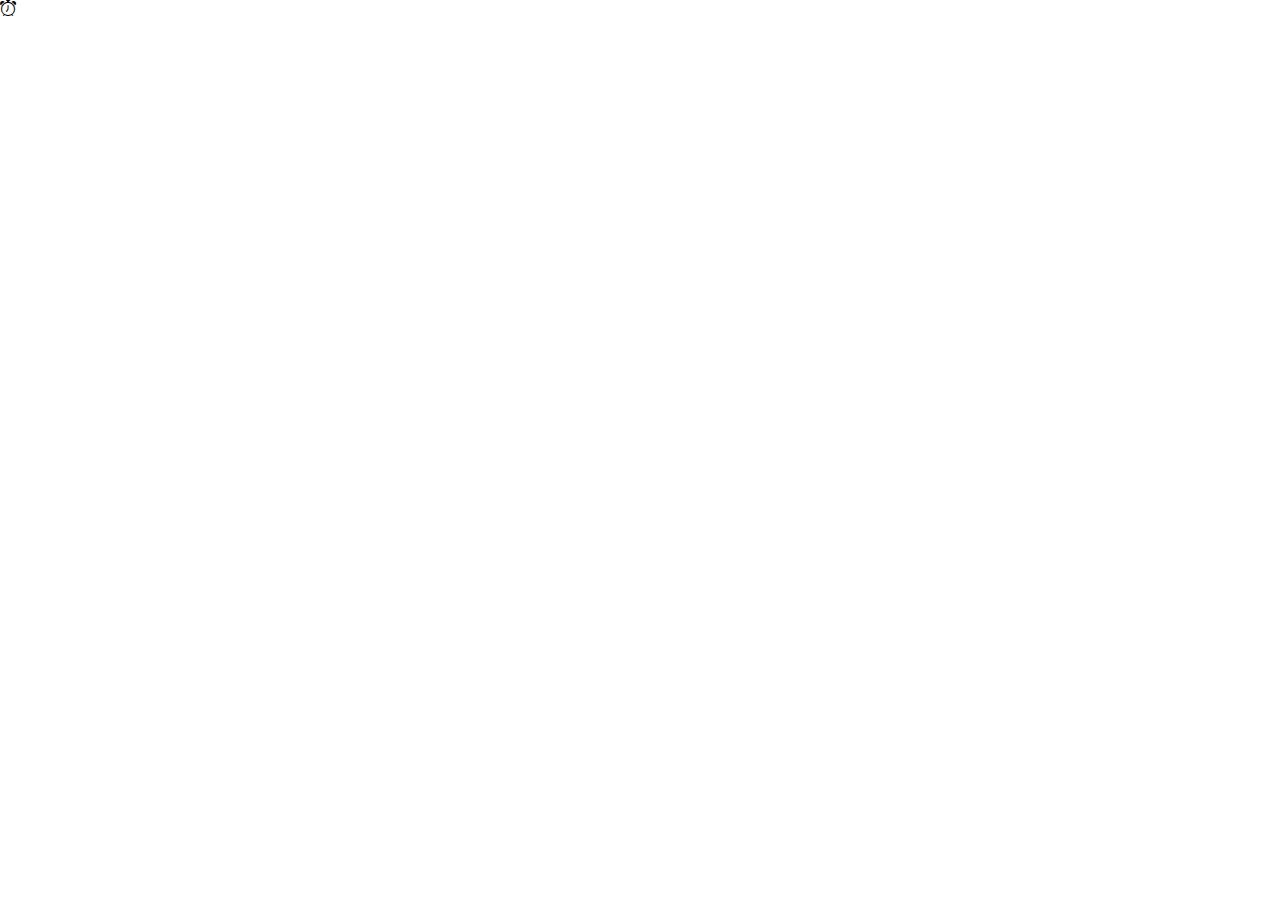
==== index.html @ 3ee3c56f "Structure created" ====
<!DOCTYPE html>
<html lang="en">
<head>
    <meta charset="UTF-8">
    <meta http-equiv="X-UA-Compatible" content="IE=edge">
    <meta name="viewport" content="width=device-width, initial-scale=1.0">
    <link rel="stylesheet" href="https://cdn.jsdelivr.net/npm/bootstrap-icons@1.7.0/font/bootstrap-icons.css">
    <link href="https://cdn.jsdelivr.net/npm/bootstrap@5.1.3/dist/css/bootstrap.min.css" rel="stylesheet" integrity="sha384-1BmE4kWBq78iYhFldvKuhfTAU6auU8tT94WrHftjDbrCEXSU1oBoqyl2QvZ6jIW3" crossorigin="anonymous">
    <link rel="stylesheet" href="https://cdnjs.cloudflare.com/ajax/libs/font-awesome/5.15.4/css/all.min.css" integrity="sha512-1ycn6IcaQQ40/MKBW2W4Rhis/DbILU74C1vSrLJxCq57o941Ym01SwNsOMqvEBFlcgUa6xLiPY/NS5R+E6ztJQ==" crossorigin="anonymous" referrerpolicy="no-referrer" />
    <link rel="stylesheet" href="css/style.css">
    <title>Milestone-1-2</title>
</head>
<body>
    
    <!-- Intestazione -->
    <header>
        <div class="container-fluid">
            <div class="row">
                <div class="col">
                    
                </div>
            </div>
        </div>
    </header>
    <!-- Parte centrale -->
    <main>
        <section id="filter">

        </section>
        <section id="icon">
            <i class="bi bi-alarm"></i>
        </section>
    </main>

    <script src="js/data.js"></script>

</body>
</html>
---- css/style.css ----
/* General rules */
* {
    margin: 0;
    padding: 0;
    box-sizing: border-box;
}

header {
    width: 100%;
    /* debug */
    background-color: red;
}
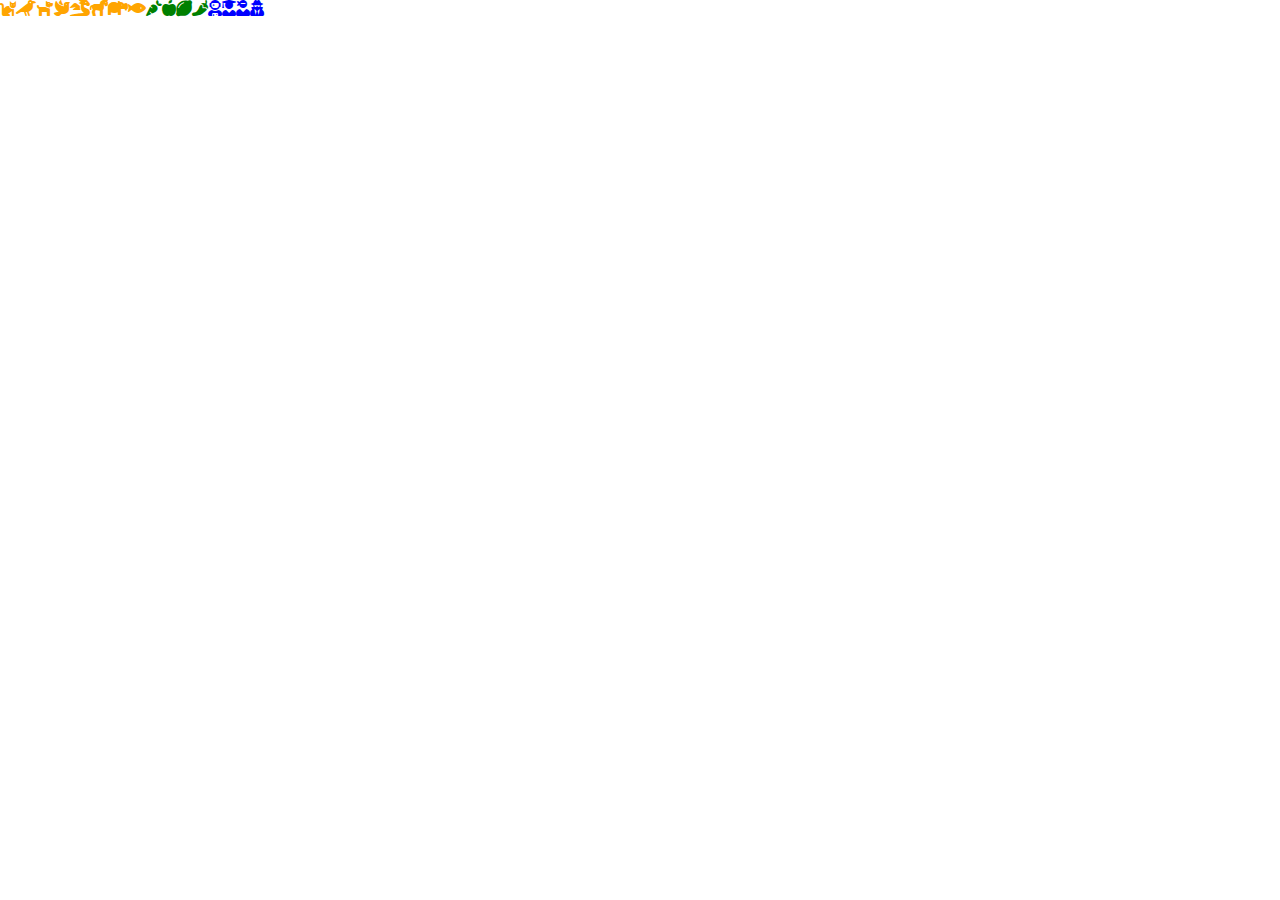
==== commit 6970daba: "Milestone 1 completed" ====
--- a/index.html
+++ b/index.html
@@ -4,7 +4,6 @@
     <meta charset="UTF-8">
     <meta http-equiv="X-UA-Compatible" content="IE=edge">
     <meta name="viewport" content="width=device-width, initial-scale=1.0">
-    <link rel="stylesheet" href="https://cdn.jsdelivr.net/npm/bootstrap-icons@1.7.0/font/bootstrap-icons.css">
     <link href="https://cdn.jsdelivr.net/npm/bootstrap@5.1.3/dist/css/bootstrap.min.css" rel="stylesheet" integrity="sha384-1BmE4kWBq78iYhFldvKuhfTAU6auU8tT94WrHftjDbrCEXSU1oBoqyl2QvZ6jIW3" crossorigin="anonymous">
     <link rel="stylesheet" href="https://cdnjs.cloudflare.com/ajax/libs/font-awesome/5.15.4/css/all.min.css" integrity="sha512-1ycn6IcaQQ40/MKBW2W4Rhis/DbILU74C1vSrLJxCq57o941Ym01SwNsOMqvEBFlcgUa6xLiPY/NS5R+E6ztJQ==" crossorigin="anonymous" referrerpolicy="no-referrer" />
     <link rel="stylesheet" href="css/style.css">
@@ -28,7 +27,7 @@
 
         </section>
         <section id="icon">
-            <i class="bi bi-alarm"></i>
+            <!-- <i class="fas fa-user"></i> -->
         </section>
     </main>
 
--- a/css/style.css
+++ b/css/style.css
@@ -9,4 +9,16 @@
     width: 100%;
     /* debug */
     background-color: red;
+}
+
+.blue {
+    color: blue;
+}
+
+.green {
+    color: green;
+}
+
+.orange {
+    color: orange;
 }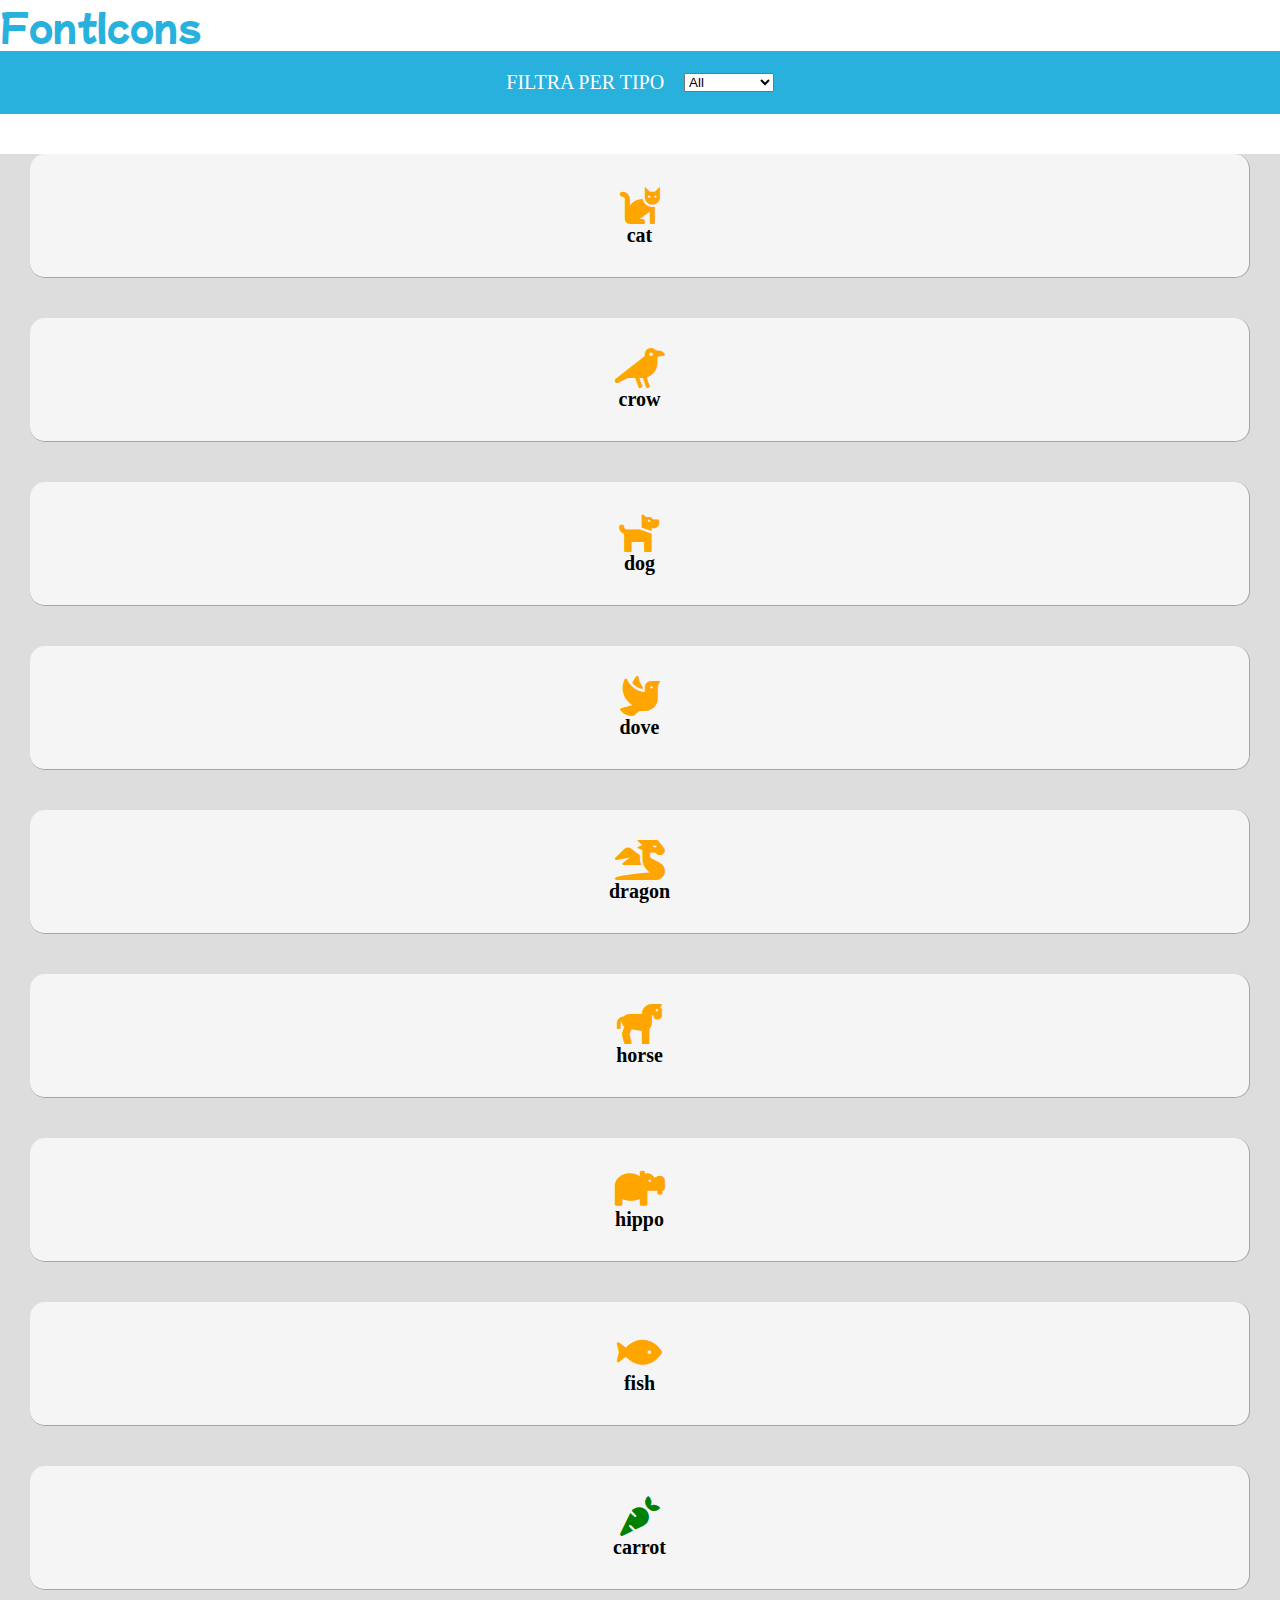
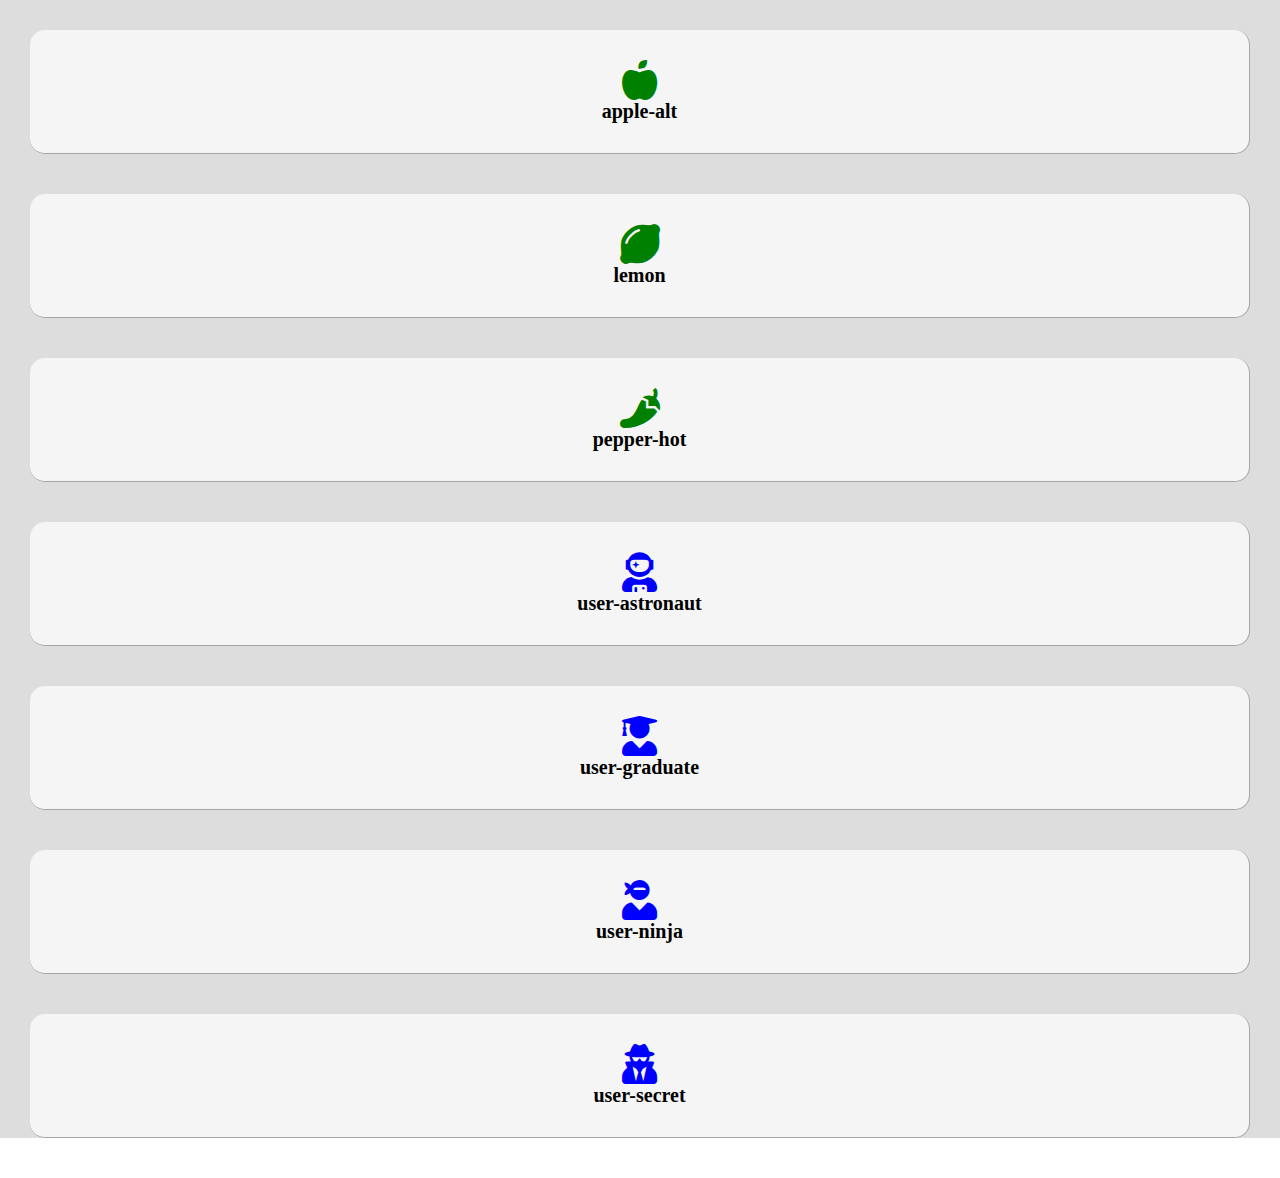
==== commit ec16b916: "Completed" ====
--- a/index.html
+++ b/index.html
@@ -16,18 +16,45 @@
         <div class="container-fluid">
             <div class="row">
                 <div class="col">
-                    
+                    <div class="logo-text">
+                        <a href="#">FontIcons</a>
+                    </div>
                 </div>
             </div>
         </div>
     </header>
     <!-- Parte centrale -->
     <main>
+        <!-- Sezione filter -->
         <section id="filter">
-
+            <div class="container-fluid">
+                <div class="row justify-content-center">
+                    <div class="col">
+                        <div class="ms-container">
+                            FILTRA PER TIPO
+                            <select class="form-select ms-select" aria-label="Default select example">
+                                <option selected>All</option>
+                                <option value="1">animal</option>
+                                <option value="2">vegetable</option>
+                                <option value="3">user</option>
+                              </select> 
+                        </div>
+                    </div>
+                </div>
+            </div>
         </section>
+        <!-- Sezione icons -->
         <section id="icon">
-            <!-- <i class="fas fa-user"></i> -->
+            <div class="container-fluid">
+                <div class="row row-cols-5">
+                    <!-- <div class="col">
+                        <div class="ms-container-icons">
+                            <i class="fas fa-user"></i>
+                            <span>test</span>
+                        </div>
+                    </div> -->
+                </div>
+            </div>
         </section>
     </main>
 
--- a/css/style.css
+++ b/css/style.css
@@ -1,3 +1,5 @@
+@import url('https://fonts.googleapis.com/css2?family=Mochiy+Pop+One&display=swap');
+
 /* General rules */
 * {
     margin: 0;
@@ -5,10 +7,69 @@
     box-sizing: border-box;
 }
 
+.fas {
+    font-size: 40px;
+}
+
+/* Intestazione */
 header {
     width: 100%;
-    /* debug */
-    background-color: red;
+    font-family: 'Mochiy Pop One', sans-serif;
+}
+
+.logo-text {
+    font-family: 'Mochiy Pop One', sans-serif;
+}
+
+.logo-text a {
+    text-decoration: none;
+    color: #29b1dd;
+    font-size: 35px;
+}
+
+/* Parte centrale */
+
+/* Sezione filter */
+#filter {
+    background-color: #29b1dd;
+}
+
+.ms-container {
+    display: flex;
+    justify-content: center;
+    align-items: center;
+    padding: 20px 0;
+    color: white;
+    font-size: 20px;
+    font-weight: 500;
+}
+
+.form-select.ms-select {
+    margin-left: 20px;
+    width: 7%;
+}
+
+/* Sezione icons */
+#icon {
+    background-color: #dddddd;
+}
+
+.ms-container-icons {
+    display: flex;
+    flex-direction: column;
+    justify-content: center;
+    align-items: center;
+    padding: 30px 0;
+    background-color: #f5f5f5;
+    border-radius: 15px;
+    margin: 40px 30px;
+    border-bottom: 1px solid #a5a5a5;
+    border-right: 1px solid #a5a5a5;
+}
+
+.ms-container-icons span {
+    font-weight: 600;
+    font-size: 20px;
 }
 
 .blue {
